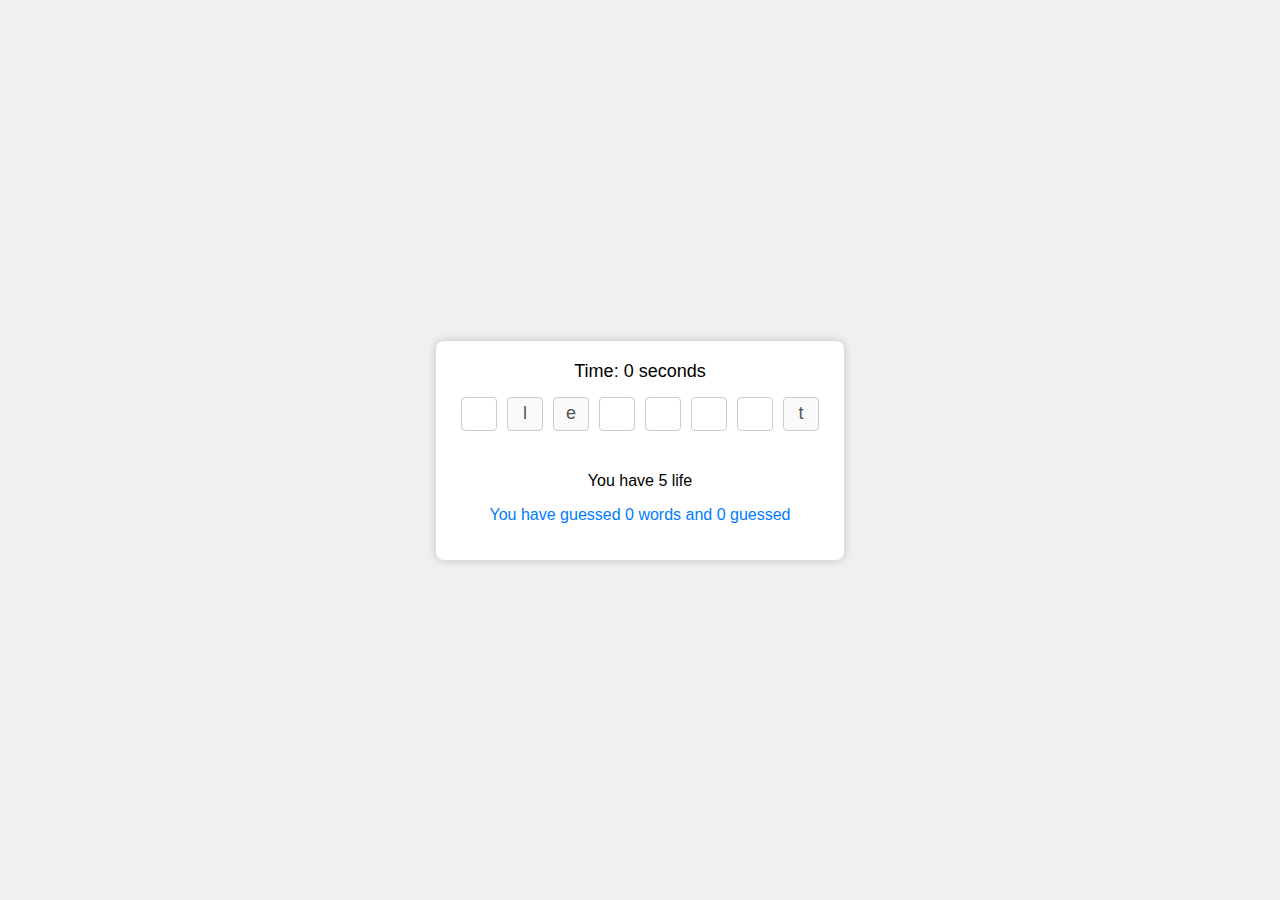
==== guess.html @ 75994eeb "Add files via upload" ====
<!DOCTYPE html>
<html lang="en">
<head>
    <meta charset="UTF-8">
    <meta name="viewport" content="width=device-width, initial-scale=1.0">
    <title>Word Guessing Game</title>
    <style>
        body {
            font-family: Arial, sans-serif;
            background-color: #f0f0f0;
            margin: 0;
            padding: 0;
            display: flex;
            justify-content: center;
            align-items: center;
            height: 100vh;
        }

        .container {
            background-color: #fff;
            border-radius: 8px;
            box-shadow: 0 0 10px rgba(0, 0, 0, 0.2);
            padding: 20px;
            text-align: center;
        }

        .content {
            display: flex;
            flex-direction: column;
            align-items: center;
        }

        .timer {
            font-size: 18px;
            margin-bottom: 10px;
        }

        .inputs {
            display: flex;
            justify-content: center;
        }

        .inputs .lists {
            width: 30px;
            height: 30px;
            font-size: 18px;
            text-align: center;
            margin: 5px;
            border: 1px solid #ccc;
            border-radius: 4px;
        }

        .details {
            font-size: 16px;
            margin-top: 20px;
        }

        .life {
            margin-bottom: 10px;
        }

        .guessed {
            color: #007bff;
        }
    </style>
</head>
<body>
    <div class="container">
        <div class="content">
            <div class="timer">Time: 0 seconds</div>

            <div class="inputs"></div>
            <div class="details">

                <p class="life">You have 5 life</p>
                <p class="guessed">You have guessed 0 words and 0 guessed</p>
            </div>
        </div>
    </div>

    <script>
        const words = ['banana', 'apple', 'brick', 'elephant','heart','construct','paradox','batman','spiderman'];
        const inputsContainer = document.querySelector('.inputs');
        const life = document.querySelector('.life');
        const guessed = document.querySelector('.guessed');
        let remainingLife = 5;
        let guessedWordNumber = 0;
        let guessedLetterNumber = 0;
        let correctWordsInARow = 0;
        let wrongLettersInARow = 0;
        let guessedLetter = 0;
        let word = generateRandomWord();
        console.log(word);
const timerDisplay = document.querySelector('.timer');

let seconds = 0;
let timerInterval;

function startTimer() {
    timerInterval = setInterval(function () {
        seconds++;
        timerDisplay.textContent = "Time: " + seconds + " seconds";
    }, 1000);
}
startTimer();
function stopTimer() {
    seconds = 0;
    clearInterval(timerInterval);
}
        life.textContent = "You have " + remainingLife + " life";
        guessed.textContent = "You have guessed " + guessedWordNumber + " words and " + guessedLetterNumber + " guessed";

        function generateRandomWord() {
            const randomIndex = Math.floor(Math.random() * words.length);
            return words[randomIndex];
        }

        function createGame() {
            
            const requiredGuesses = getRequiredGuesses(word.length);
            const randomIndexes = getRandomIndexes(word.length, requiredGuesses);

            for (let i = 0; i < word.length; i++) {
                let input = document.createElement('input');
                input.type = "text";
                input.maxLength = 1;
                input.classList.add('lists');
                input.dataset.index = i;

                if (randomIndexes.includes(i)) {
                    input.value = word[i];
                    input.disabled = true;
                }

                inputsContainer.appendChild(input);
            }

            inputsContainer.addEventListener("input", initGame);
        }

        
        function getRandomIndexes(max, count) {
            const indexes = [];
            while (indexes.length < count) {
                const randomIndex = Math.floor(Math.random() * max);
                if (!indexes.includes(randomIndex)) {
                    indexes.push(randomIndex);
                    guessedLetterNumber++;
                    
                }
            }
       

            return indexes;
        }

        let lastGuessedLetter = ''; 

        let lastIncorrectLetter = null; 
        function initGame(e) {
    let targetInput = e.target;
    let key = targetInput.value.toLowerCase();

    if (key.match(/^[A-Za-z]+$/)) {
        if (remainingLife <= 0) {
            return; 
        }

        let correctPositions = [];
        for (let i = 0; i < word.length; i++) {
            if (word[i] === key) {
                correctPositions.push(i);
            }
        }

        if (correctPositions.length > 0) {
            let correctPosition = correctPositions.find(pos => pos === parseInt(targetInput.dataset.index));
            if (correctPosition !== undefined) {
                if (targetInput.style.backgroundColor !== "green") {
                    targetInput.style.backgroundColor = "green";
                    targetInput.disabled = true;
                    guessedLetterNumber++;
                    guessedLetter++;
               
                }
            } else {
                targetInput.style.backgroundColor = "red";
                targetInput.value = "";
                remainingLife--;
                life.textContent = "You have " + remainingLife + " life";
                if (remainingLife <= 0) {
                alert("You lost\n"+"You have guessed "+guessedWordNumber+" words\n"+"You have guessed "+guessedLetter+" letters"+"\n"+"Time Spent seconds "+seconds);
                resetGame();
            }
                
            }

            if (guessedLetterNumber === word.length) {
                guessedWordNumber++;
                guessed.textContent = "You have guessed " + guessedWordNumber + " words and " + guessedLetter + " guessed";
                correctWordsInARow++;
                word = generateRandomWord();
                console.log(word);
                inputsContainer.innerHTML = '';
                guessedLetterNumber = 0;
                createGame();

                if (correctWordsInARow === 5) {
                    alert("You win time spent "+ seconds+" seconds");
                    resetGame();
                }
            }
        } else {
            targetInput.style.backgroundColor = "red";
            targetInput.value = "";
            remainingLife--;
          
            life.textContent = "You have " + remainingLife + " life";
            if (remainingLife <= 0) {
                alert("You lost\n"+"You have guessed "+guessedWordNumber+" words\n"+"You have guessed "+guessedLetter+" Letters"+"\n"+"Time Spent "+seconds+" seconds");
                resetGame();
            }
        }
    }
}





        function resetGame() {
            remainingLife = 5;
            life.textContent = "You have " + remainingLife + " life";
            guessedWordNumber = 0;
            guessedLetterNumber = 0;
            correctWordsInARow = 0;
            wrongLettersInARow = 0;
            guessedLetter = 0;
            guessed.textContent = "You have guessed " + guessedWordNumber + " words and " + guessedLetterNumber + " guessed";
            word = generateRandomWord();
            inputsContainer.innerHTML = '';
            createGame();
            stopTimer();
            startTimer();
        console.log(word);

        }

        function getRequiredGuesses(wordLength) {
            if (wordLength >= 10) {
                return 4;
            } else if (wordLength >= 7) {
                return 3;
            } else if (wordLength >= 5) {
                return 2;
            }
            return 1;
        }

        createGame();
    </script>
</body>
</html>
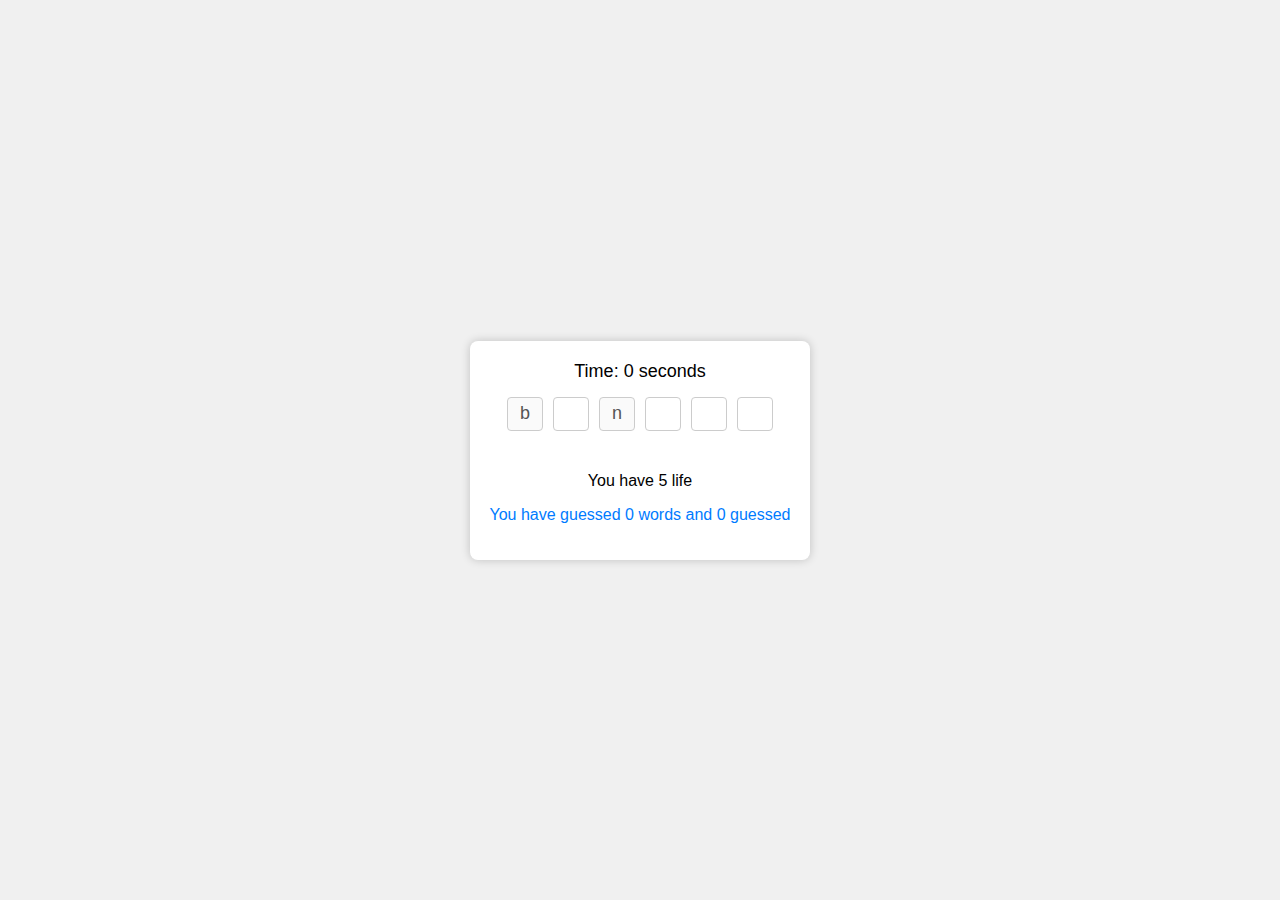
==== commit 1ed5bd78: "Add files via upload" ====
--- a/guess.html
+++ b/guess.html
@@ -83,6 +83,7 @@
         const inputsContainer = document.querySelector('.inputs');
         const life = document.querySelector('.life');
         const guessed = document.querySelector('.guessed');
+        const usedWords = [];
         let remainingLife = 5;
         let guessedWordNumber = 0;
         let guessedLetterNumber = 0;
@@ -111,9 +112,18 @@
         guessed.textContent = "You have guessed " + guessedWordNumber + " words and " + guessedLetterNumber + " guessed";
 
         function generateRandomWord() {
-            const randomIndex = Math.floor(Math.random() * words.length);
-            return words[randomIndex];
-        }
+    let randomWord;
+    do {
+        randomWord = words[Math.floor(Math.random() * words.length)];
+    } while (usedWords.includes(randomWord));
+
+    usedWords.push(randomWord);
+    if (usedWords.length > 5) {
+        usedWords.shift(); // Remove the oldest word when the array is full
+    }
+
+    return randomWord;
+}
 
         function createGame() {
             
